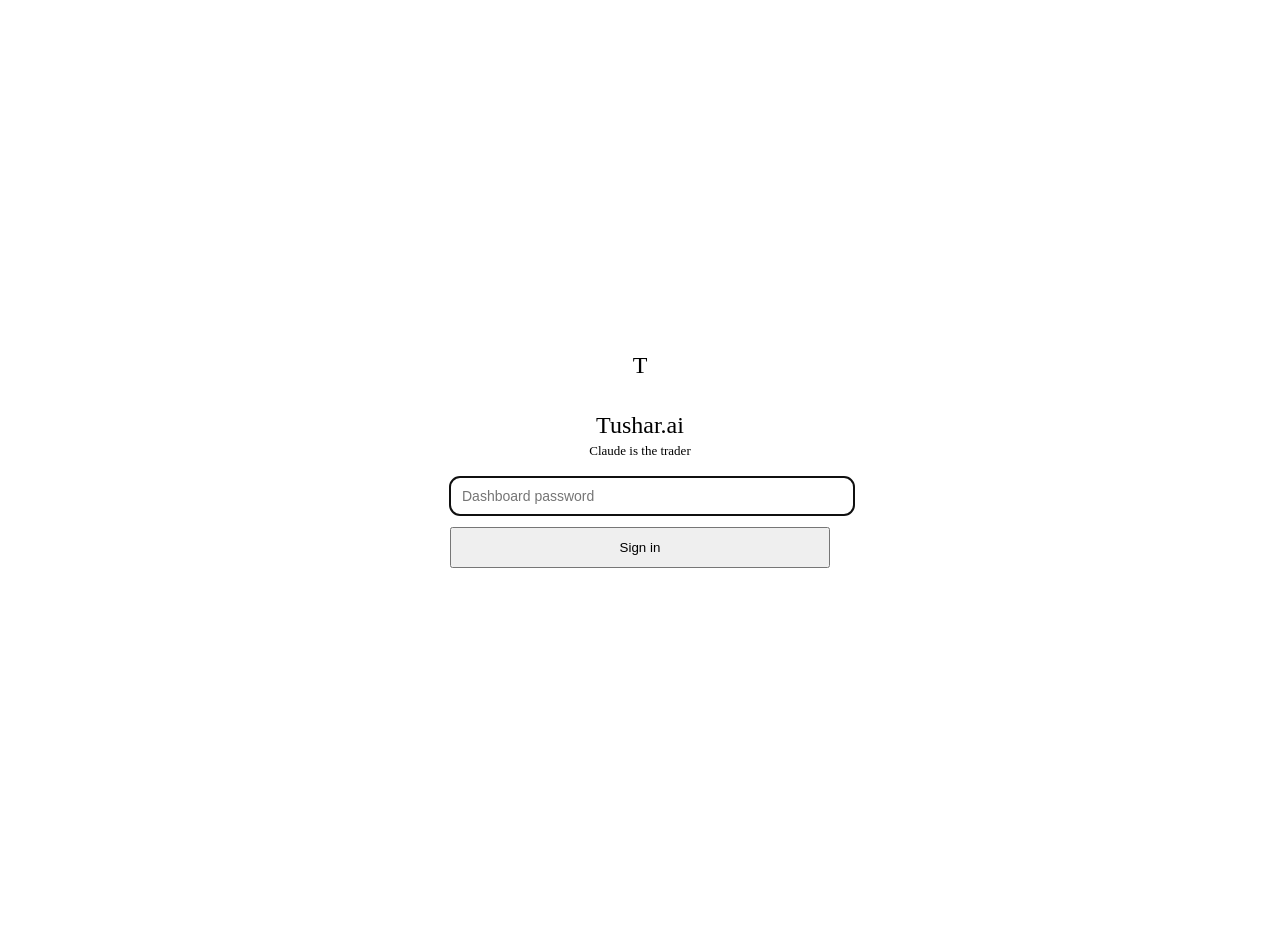
==== tushar/web/login.html @ 8a83a6f9 "Build Tushar.ai: autonomous crypto futures desk with Claude as the trader - Claude Agent SDK brain o" ====
<!doctype html>
<html lang="en">
<head>
  <meta charset="utf-8">
  <meta name="viewport" content="width=device-width, initial-scale=1">
  <title>Tushar.ai · Sign in</title>
  <link href="https://fonts.googleapis.com/css2?family=Inter:wght@400;600;800&display=swap" rel="stylesheet">
  <link rel="stylesheet" href="/static/style.css">
  <style>
    .wrap { min-height: 100vh; display: grid; place-items: center; padding: 16px; }
    .box { width: min(380px, 100%); background: var(--panel); border: 1px solid var(--line); border-radius: 18px; padding: 28px; text-align: center; }
    .box input { width: 100%; margin: 18px 0 12px; background: var(--bg2); border: 1px solid var(--line2); color: var(--text); border-radius: 10px; padding: 11px 12px; font-size: 14px; }
    .box .btn { width: 100%; justify-content: center; padding: 11px; }
    .err { color: var(--red); font-size: 13px; min-height: 18px; margin-top: 10px; }
  </style>
</head>
<body>
<div class="wrap">
  <form class="box" id="f">
    <div class="logo" style="margin:0 auto 12px;width:48px;height:48px;font-size:24px">T</div>
    <div class="brand-name" style="font-size:24px">Tushar<span>.ai</span></div>
    <div class="muted" style="font-size:13px;margin-top:4px">Claude is the trader</div>
    <input type="password" id="pw" placeholder="Dashboard password" autofocus autocomplete="current-password">
    <button class="btn primary" type="submit">Sign in</button>
    <div class="err" id="err"></div>
  </form>
</div>
<script>
  document.getElementById("f").addEventListener("submit", async (e) => {
    e.preventDefault();
    const r = await fetch("/api/login", { method: "POST", headers: { "Content-Type": "application/json" }, body: JSON.stringify({ password: document.getElementById("pw").value }) });
    if (r.ok) location.href = "/"; else document.getElementById("err").textContent = "Wrong password";
  });
</script>
</body>
</html>
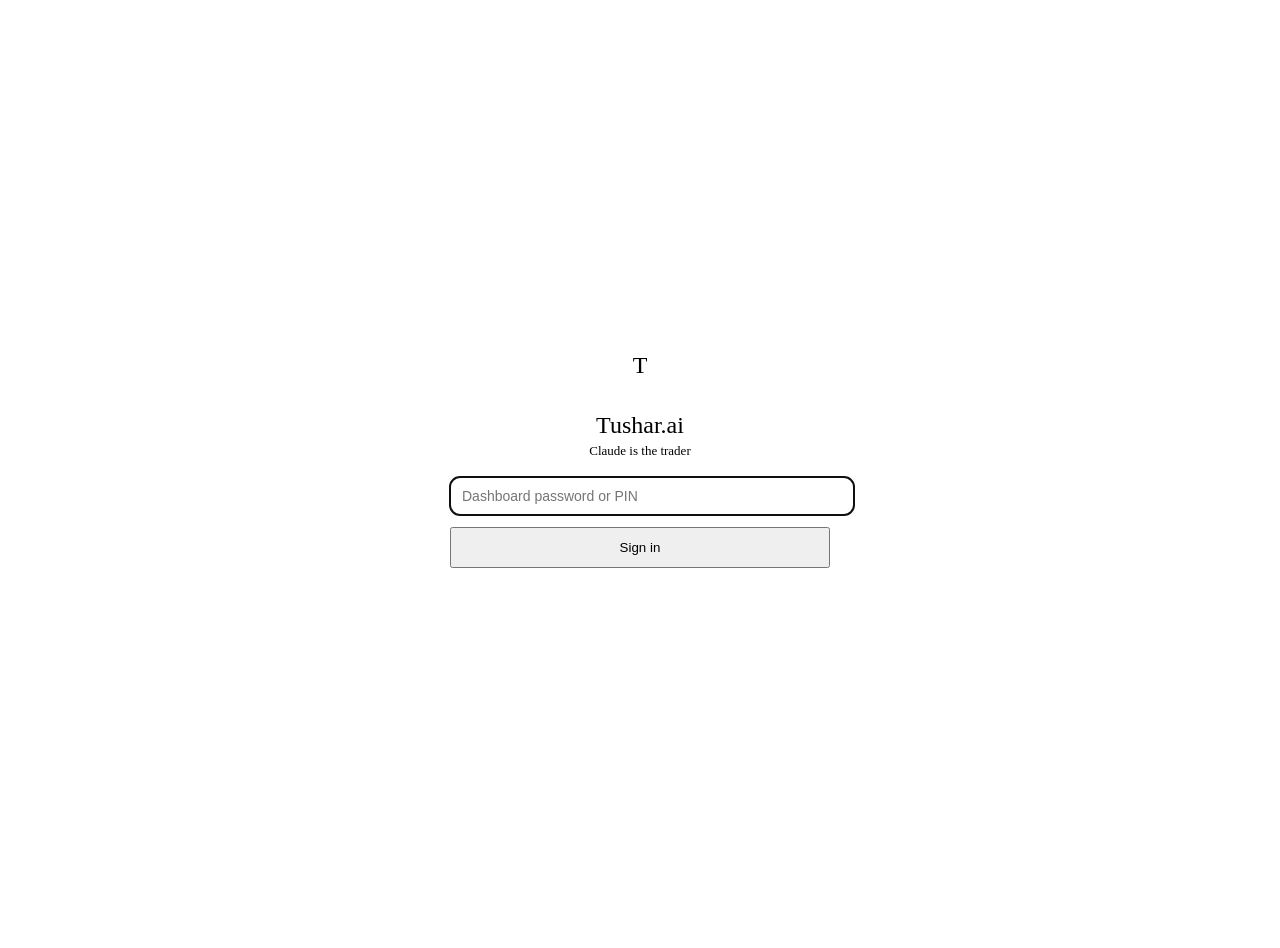
==== commit 86e09674: "Tushar Capital: multi-agent desk, liquidation radar, Telegram, phone mode - Multi-agent desk: Chart," ====
--- a/tushar/web/login.html
+++ b/tushar/web/login.html
@@ -6,6 +6,14 @@
   <title>Tushar.ai · Sign in</title>
   <link href="https://fonts.googleapis.com/css2?family=Inter:wght@400;600;800&display=swap" rel="stylesheet">
   <link rel="stylesheet" href="/static/style.css">
+  <meta name="theme-color" content="#07090f">
+  <link rel="manifest" href="/static/manifest.webmanifest">
+  <link rel="apple-touch-icon" href="/static/icon-192.png">
+  <meta name="apple-mobile-web-app-capable" content="yes">
+  <meta name="mobile-web-app-capable" content="yes">
+  <meta name="apple-mobile-web-app-status-bar-style" content="black-translucent">
+  <meta name="apple-mobile-web-app-title" content="Tushar.ai">
+
   <style>
     .wrap { min-height: 100vh; display: grid; place-items: center; padding: 16px; }
     .box { width: min(380px, 100%); background: var(--panel); border: 1px solid var(--line); border-radius: 18px; padding: 28px; text-align: center; }
@@ -20,7 +28,7 @@
     <div class="logo" style="margin:0 auto 12px;width:48px;height:48px;font-size:24px">T</div>
     <div class="brand-name" style="font-size:24px">Tushar<span>.ai</span></div>
     <div class="muted" style="font-size:13px;margin-top:4px">Claude is the trader</div>
-    <input type="password" id="pw" placeholder="Dashboard password" autofocus autocomplete="current-password">
+    <input type="password" id="pw" placeholder="Dashboard password or PIN" autofocus autocomplete="current-password" inputmode="text">
     <button class="btn primary" type="submit">Sign in</button>
     <div class="err" id="err"></div>
   </form>
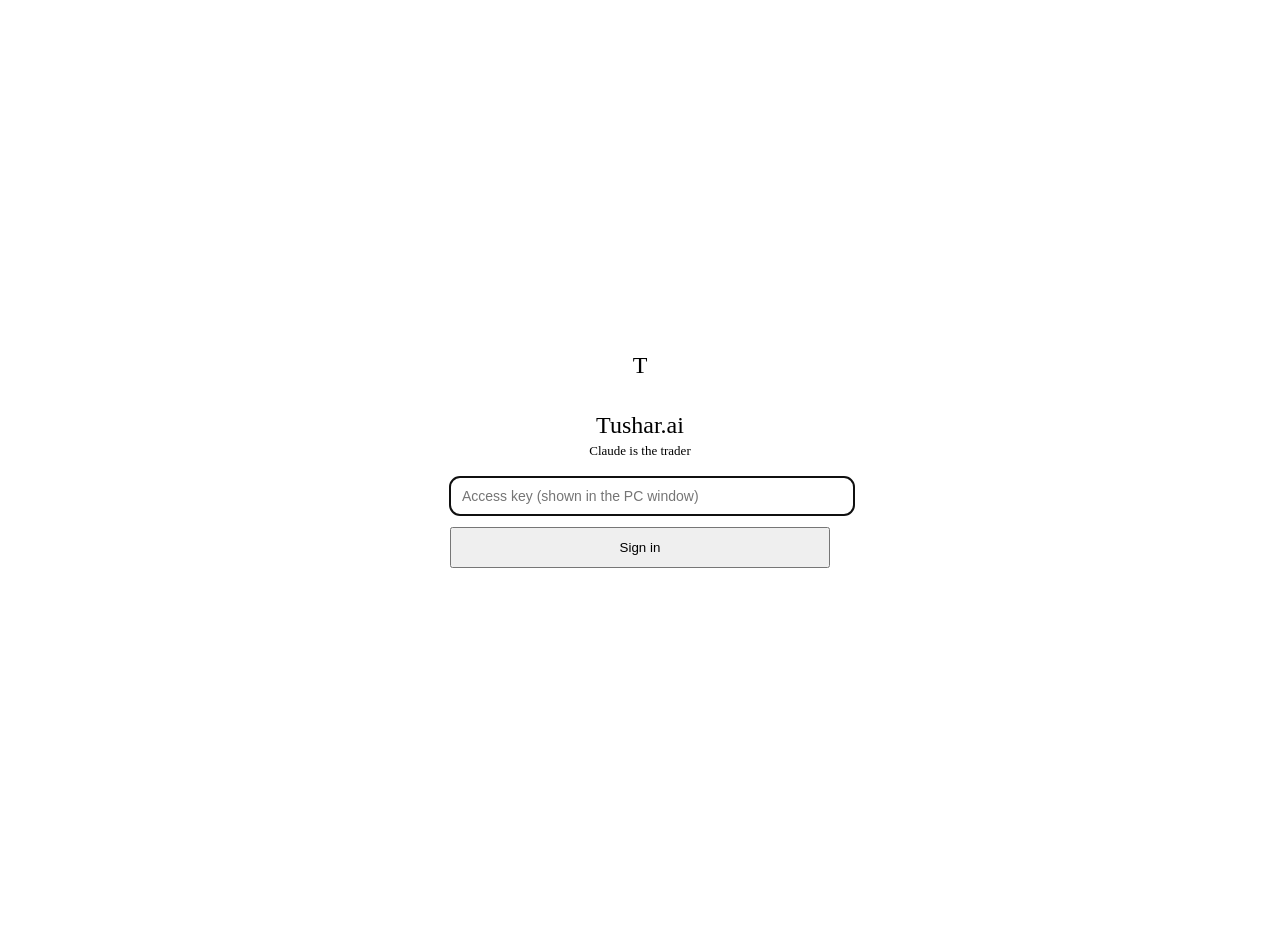
==== commit fb5b5119: "Phone mode that just works: secure internet link + QR auto-login - `run.bat phone` opens a free Clou" ====
--- a/tushar/web/login.html
+++ b/tushar/web/login.html
@@ -28,17 +28,22 @@
     <div class="logo" style="margin:0 auto 12px;width:48px;height:48px;font-size:24px">T</div>
     <div class="brand-name" style="font-size:24px">Tushar<span>.ai</span></div>
     <div class="muted" style="font-size:13px;margin-top:4px">Claude is the trader</div>
-    <input type="password" id="pw" placeholder="Dashboard password or PIN" autofocus autocomplete="current-password" inputmode="text">
+    <input type="password" id="pw" placeholder="Access key (shown in the PC window)" autofocus autocomplete="current-password" inputmode="text">
     <button class="btn primary" type="submit">Sign in</button>
     <div class="err" id="err"></div>
   </form>
 </div>
 <script>
-  document.getElementById("f").addEventListener("submit", async (e) => {
-    e.preventDefault();
-    const r = await fetch("/api/login", { method: "POST", headers: { "Content-Type": "application/json" }, body: JSON.stringify({ password: document.getElementById("pw").value }) });
-    if (r.ok) location.href = "/"; else document.getElementById("err").textContent = "Wrong password";
-  });
+  const params = new URLSearchParams(location.hash.slice(1));
+  const next = (params.get("next") || "/").startsWith("/") ? (params.get("next") || "/") : "/";
+  async function login(pw) {
+    const r = await fetch("/api/login", { method: "POST", headers: { "Content-Type": "application/json" }, body: JSON.stringify({ password: pw }) });
+    if (r.ok) { location.replace(next); return; }
+    const d = await r.json().catch(() => ({}));
+    document.getElementById("err").textContent = r.status === 429 ? "Too many attempts. Wait 10 minutes." : (d.error === "wrong password" ? "Wrong access key" : "Login failed");
+  }
+  document.getElementById("f").addEventListener("submit", (e) => { e.preventDefault(); login(document.getElementById("pw").value.trim()); });
+  if (params.get("k")) { history.replaceState(null, "", "/login"); document.getElementById("pw").value = params.get("k"); login(params.get("k")); }
 </script>
 </body>
 </html>
